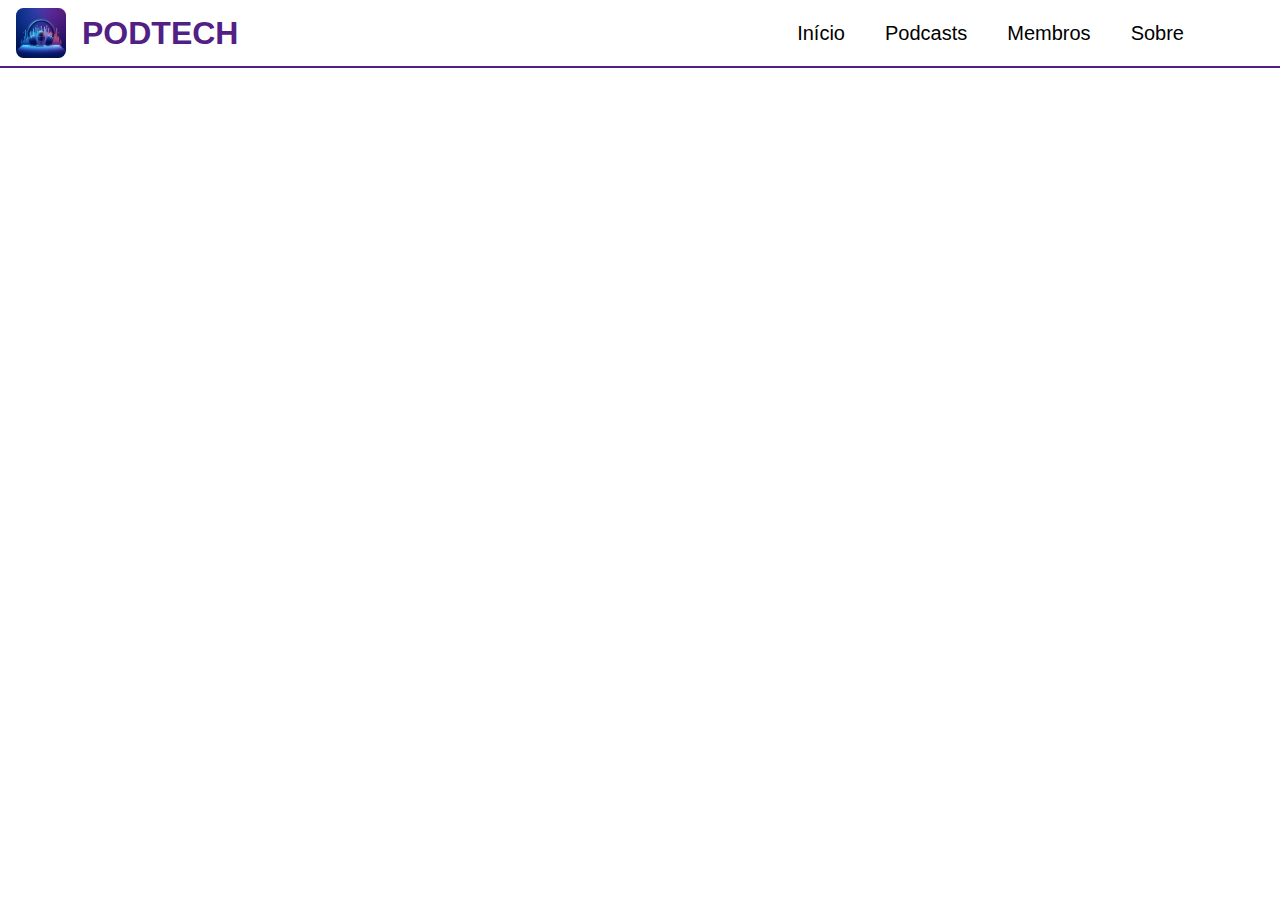
==== membros.html @ d26e4259 "🚧 Improved javascript and bugs in navbar in html fixed" ====
<!DOCTYPE html>
<html lang="pt-br">

<head>
    <meta charset="UTF-8">
    <meta name="viewport" content="width=device-width, initial-scale=1.0">
    <link rel="stylesheet" href="static/css/membros.css">
    <link rel="stylesheet" href="static/css/navbar.css">
    <link rel="shortcut icon" href="static/images/podtech.jpeg">
    <title>Área De Membros</title>
</head>

<body>
    <header>
        <nav class="container-navbar">
            <div class="logo-navbar">
                <a class="logo-navbar link-navbar-logo" href="/">
                    <img class="logo" src="static/images/podtech.jpeg" alt="Logo-Podtech">
                    <h1>PODTECH</h1>
                </a>
            </div>
            <div class="nav-list">
                <ul>
                    <li class="nav-item"><a class="link-navbar" href="/">Início</a></li>
                    <li class="nav-item"><a class="link-navbar" href="podcasts.html">Podcasts</a></li>
                    <li class="nav-item"><a class="link-navbar" href="membros.html">Membros</a></li>
                    <li class="nav-item"><a class="link-navbar" href="sobre.html">Sobre</a></li>
                </ul>
            </div>
            <div class="mobile-menu-icon">
                <button class="button-mobile-menu"><img class="icon" src="static/images/purple-menu.png"
                        alt="Menu Mobile"></button>
            </div>
        </nav>
        <div class="mobile-menu">
            <ul>
                <li class="nav-item"><a class="link-navbar" href="/">Início</a></li>
                <li class="nav-item"><a class="link-navbar" href="podcasts.html">Podcasts</a></li>
                <li class="nav-item"><a class="link-navbar" href="membros.html">Membros</a></li>
                <li class="nav-item"><a class="link-navbar" href="sobre.html">Sobre</a></li>
            </ul>
        </div>
    </header>

    <main>
        <div class="invisible-navbar"></div>
    </main>

    <script src="static/js/script.js"></script>
</body>

</html>
---- static/css/membros.css ----
* {
    margin: 0;
    padding: 0;
    box-sizing: border-box;
}
---- static/css/navbar.css ----
* {
    margin: 0;
    padding: 0;
    box-sizing: border-box;
    font-family: Arial, sans-serif;
}

a {
    text-decoration: none;
}

header {
    background-color: white;
}

.container-navbar {
    display: flex;
    position: fixed;
    background-color: white;
    width: 100%;
    justify-content: space-between;
    align-items: center;
    padding: 0.5em 6em 0.5em 1em;
    border-bottom: solid 2px #522084;
}

.invisible-navbar{
    height: 62px;
}

.logo-navbar {
    display: flex;
    align-items: center;
}

.logo {
    border-radius: 15%;
    width: 50px;
    height: 50px;
    margin: 0em 1em 0 0;
}

.link-navbar-logo {
    color: #522084;
}

.link-navbar {
    color: black;
    text-decoration: none;
}

.nav-list :hover {
    color: #522084;
}

.nav-list ul {
    display: flex;
    list-style: none;
    gap: 2em;
    font-size: 20px;
}

.mobile-menu-icon {
    display: none;
}

.mobile-menu {
    display: none;
    width: 100%;
    position: fixed;
    top: 61px;
}

@media screen and (max-width: 750px) {

    .container-navbar {
        padding: 0.5em 0.5em;
        border-bottom: solid 2px #522084;
    }

    .logo {
        height: 35px;
        width: 35px;
    }

    .logo-navbar h1 {
        font-size: 20px;
    }

    .nav-item {
        display: none;
    }

    .mobile-menu-icon {
        display: block;
    }

    .mobile-menu-icon button {
        background-color: transparent;
        border: none;
        cursor: pointer;
    }

    .mobile-menu-icon button img {
        height: 40px;
    }

    .mobile-menu :hover {
        color: #522084;
    }

    .mobile-menu ul {
        display: flex;
        flex-direction: column;
        text-align: center;
        padding-bottom: 1em;
        border-bottom: solid 1px #522094;
        background-color: rgb(236, 236, 234);
    }

    .mobile-menu .nav-item {
        display: block;
        padding-top: 1.2em;
    }

    .open {
        display: block;
    }
}
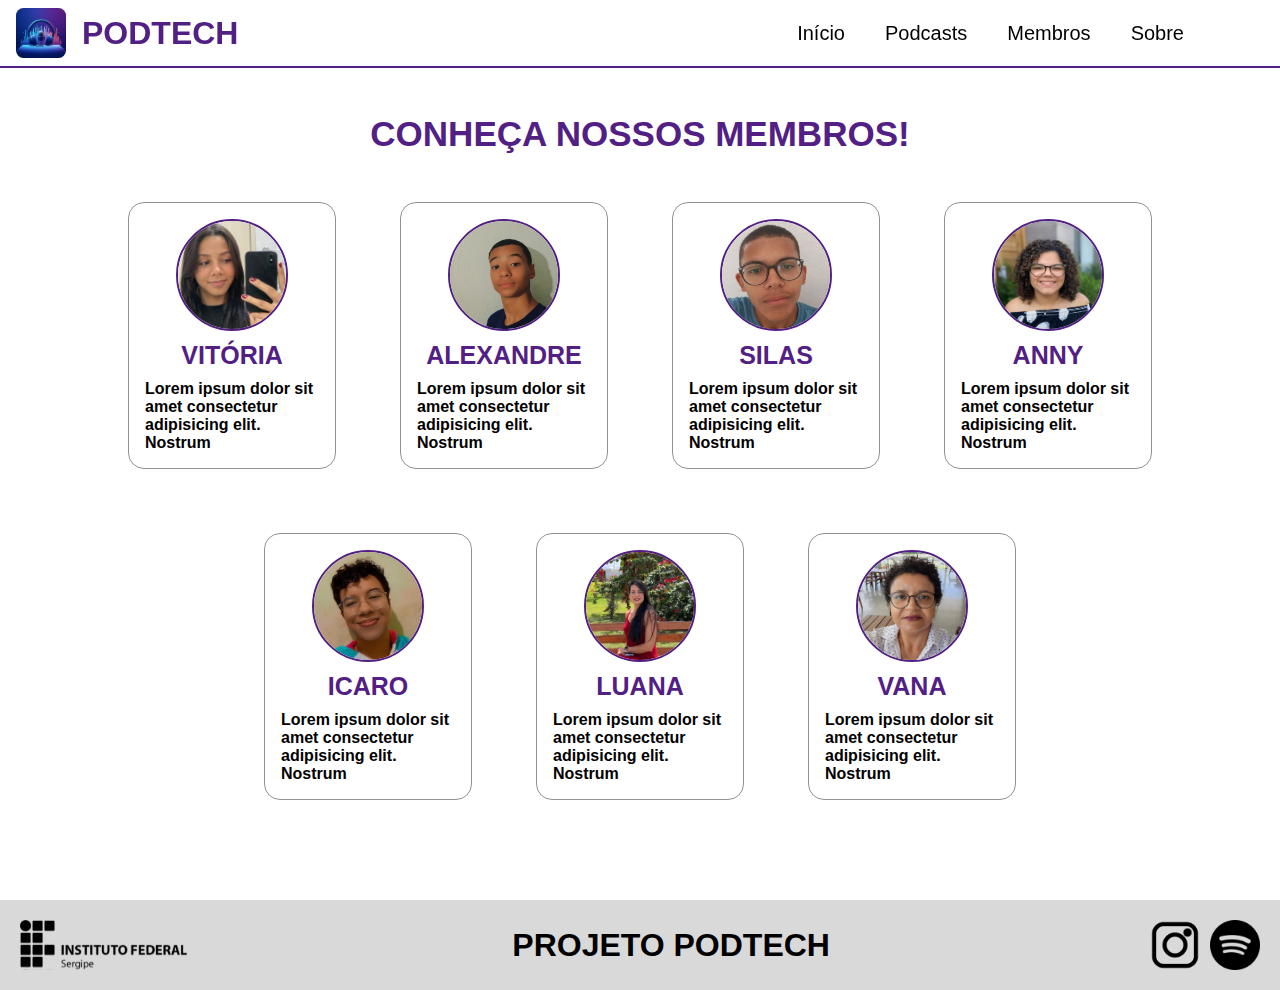
==== commit 61856207: "✨ Members page added" ====
--- a/membros.html
+++ b/membros.html
@@ -43,8 +43,64 @@
     </header>
 
     <main>
-        <div class="invisible-navbar"></div>
+        <div class="all">
+            <div class="invisible-navbar"></div>
+            <div class="members-area">
+                <div class="div-title">
+                    <h1 class="title">CONHEÇA NOSSOS MEMBROS!</h1>
+                </div>
+                <div class="all-members">
+                    <div class="all-members-child">
+                        <div class="all-members-child-item">
+                            <img class="image-members" src="static/images/foto-vitoria.jpg" alt="Foto Vitória">
+                            <p class="name-members">VITÓRIA</p>
+                            <p class="text-members">Lorem ipsum dolor sit amet consectetur adipisicing elit. Nostrum</p>
+                        </div>
+                        <div class="all-members-child-item">
+                            <img class="image-members" src="static/images/foto-alexandre.jpg" alt="Foto Silas">
+                            <p class="name-members">ALEXANDRE</p>
+                            <p class="text-members">Lorem ipsum dolor sit amet consectetur adipisicing elit. Nostrum</p>
+                        </div>
+                        <div class="all-members-child-item">
+                            <img class="image-members" src="static/images/foto-silas.jpg" alt="Foto Silas">
+                            <p class="name-members">SILAS</p>
+                            <p class="text-members">Lorem ipsum dolor sit amet consectetur adipisicing elit. Nostrum</p>
+                        </div>
+                        <div class="all-members-child-item">
+                            <img class="image-members" src="static/images/foto-anny.jpg" alt="Foto Silas">
+                            <p class="name-members">ANNY</p>
+                            <p class="text-members">Lorem ipsum dolor sit amet consectetur adipisicing elit. Nostrum</p>
+                        </div>
+                        <div class="all-members-child-item">
+                            <img class="image-members" src="static/images/foto-icaro.jpg" alt="Foto Silas">
+                            <p class="name-members">ICARO</p>
+                            <p class="text-members">Lorem ipsum dolor sit amet consectetur adipisicing elit. Nostrum</p>
+                        </div>
+                        <div class="all-members-child-item">
+                            <img class="image-members" src="static/images/foto-luana.jpeg" alt="Foto Silas">
+                            <p class="name-members">LUANA</p>
+                            <p class="text-members">Lorem ipsum dolor sit amet consectetur adipisicing elit. Nostrum</p>
+                        </div>
+                        <div class="all-members-child-item">
+                            <img class="image-members" src="static/images/foto-vana.jpg" alt="Foto Silas">
+                            <p class="name-members">VANA</p>
+                            <p class="text-members">Lorem ipsum dolor sit amet consectetur adipisicing elit. Nostrum</p>
+                        </div>
+                    </div>
+                </div>
+            </div>
+        </div>
     </main>
+    <footer>
+        <div class="footer-content">
+            <img class="footer-logo-IFS" src="static/images/logo-ifs.svg" alt="Logo IFS">
+            <h1 class="footer-title">PROJETO PODTECH</h1>
+            <div class="footer-social-logo">
+                <img class="footer-social-logo-item" src="static/images/logo-instagram.png" alt="Logo Instagram">
+                <img class="footer-social-logo-item" src="static/images/logo-spotify.png" alt="Logo Spotify">
+            </div>
+        </div>
+    </footer>
 
     <script src="static/js/script.js"></script>
 </body>
--- a/static/css/membros.css
+++ b/static/css/membros.css
@@ -1,5 +1,66 @@
+@charset "UTF-8";
+
 * {
     margin: 0;
     padding: 0;
     box-sizing: border-box;
+}
+
+.members-area {
+    margin: 3em 1em 3em 1em;
+}
+
+.div-title {
+    margin: 3em 0 3em 0;
+}
+
+.title {
+    text-align: center;
+    color: #522084;
+    font-size: 35px;
+}
+
+.all-members {}
+
+.all-members-child {
+    display: flex;
+    justify-content: center;
+    flex-wrap: wrap;
+    gap: 4em;
+}
+
+.all-members-child-item {
+    display: flex;
+    flex-direction: column;
+    align-items: center;
+    padding: 1em;
+    height: 100%;
+    width: 13em;
+    gap: 10px;
+    border: solid rgb(147, 146, 146) 1px;
+    border-radius: 1em;
+}
+
+.image-members {
+    height: 7em;
+    width: 7em;
+    border-radius: 4em;
+    border: solid #522084 2px;
+}
+
+.name-members {
+    color: #522084;
+    font-size: 25px;
+    font-weight: bold;
+}
+
+.text-members{
+    font-weight: bold;
+}
+
+@media screen and (max-width: 750px) {
+
+    .title {
+        font-size: 25px;
+    }
 }--- a/static/css/navbar.css
+++ b/static/css/navbar.css
@@ -1,3 +1,5 @@
+@charset "UTF-8";
+
 * {
     margin: 0;
     padding: 0;
@@ -16,7 +18,8 @@
 .container-navbar {
     display: flex;
     position: fixed;
-    background-color: white;
+    background-color: #ffffffb8;
+    backdrop-filter: blur(4px);
     width: 100%;
     justify-content: space-between;
     align-items: center;
@@ -24,8 +27,8 @@
     border-bottom: solid 2px #522084;
 }
 
-.invisible-navbar{
-    height: 62px;
+.invisible-navbar {
+    height: 66px;
 }
 
 .logo-navbar {
@@ -71,11 +74,45 @@
     top: 61px;
 }
 
+.all{
+    min-height: 100dvh;
+}
+
+.footer-content {
+    display: flex;
+    align-items: center;
+    justify-content: space-between;
+    background-color: #D9D9D9;
+    padding: 20px;
+    gap: 30px;
+}
+
+.footer-logo-IFS {
+    height: 50px;
+}
+
+.footer-title {
+    text-align: center;
+}
+
+.footer-social-logo-item {
+    height: 50px;
+}
+
+.footer-social-logo {
+    display: flex;
+    gap: 10px;
+}
+
 @media screen and (max-width: 750px) {
 
     .container-navbar {
         padding: 0.5em 0.5em;
         border-bottom: solid 2px #522084;
+    }
+
+    .invisible-navbar {
+        height: 60px;
     }
 
     .logo {
@@ -115,7 +152,7 @@
         text-align: center;
         padding-bottom: 1em;
         border-bottom: solid 1px #522094;
-        background-color: rgb(236, 236, 234);
+        background-color: white;
     }
 
     .mobile-menu .nav-item {
@@ -126,4 +163,26 @@
     .open {
         display: block;
     }
+}
+
+@media screen and (max-width: 650px) {
+    .footer-content {
+        display: flex;
+        flex-direction: column;
+        align-items: center;
+    }
+
+    .footer-logo-IFS {
+        height: 50px;
+    }
+
+    .footer-title {
+        text-align: center;
+        font-size: 28px;
+        order: 3;
+    }
+
+    .footer-social-logo-item {
+        height: 40px;
+    }
 }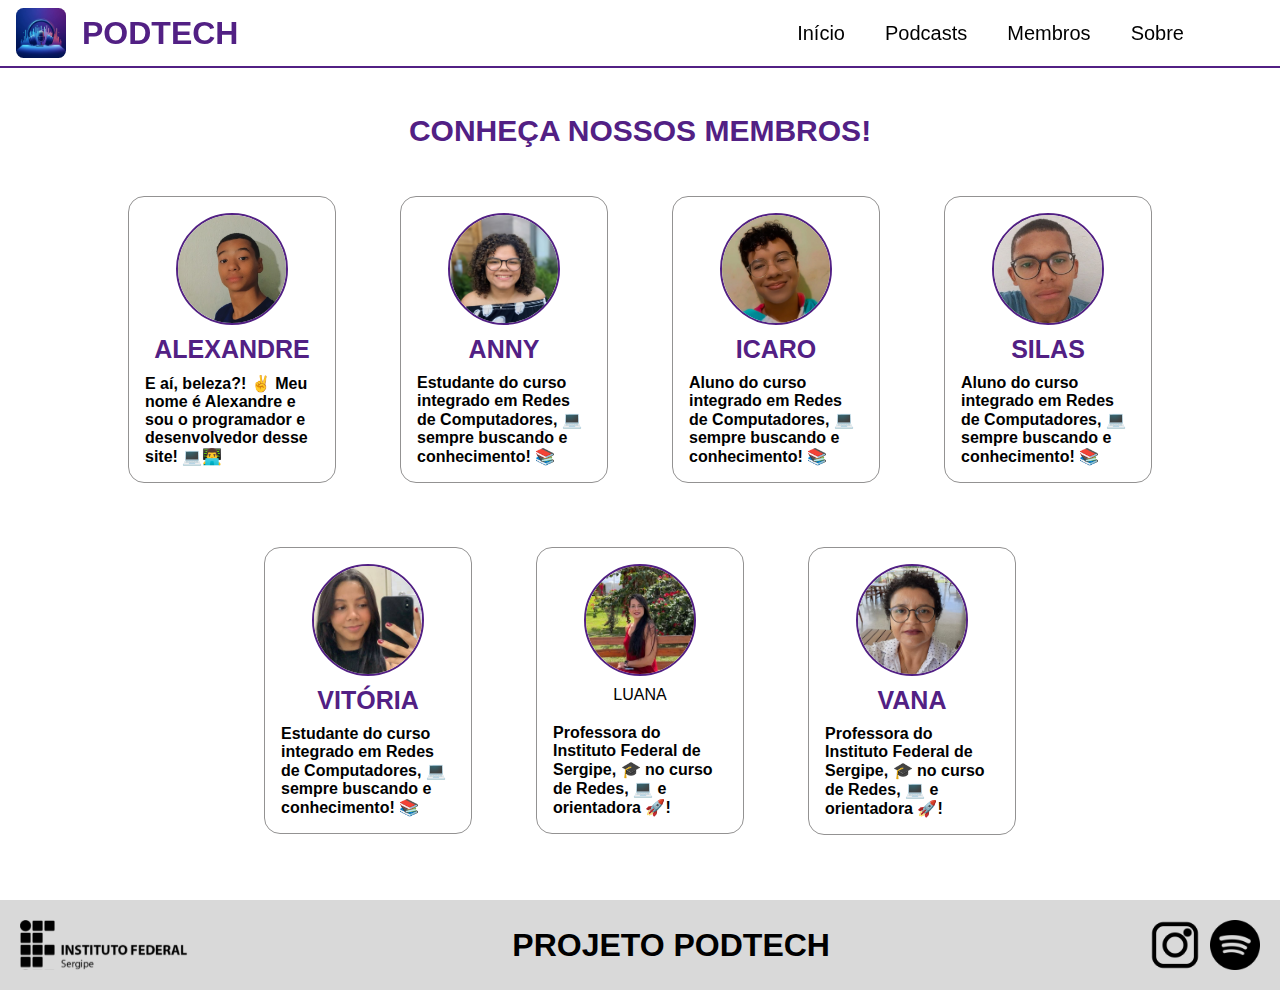
==== commit 6f02680b: "🚑️ Added member description and improved member order" ====
--- a/membros.html
+++ b/membros.html
@@ -45,47 +45,45 @@
     <main>
         <div class="all">
             <div class="invisible-navbar"></div>
-            <div class="members-area">
-                <div class="div-title">
-                    <h1 class="title">CONHEÇA NOSSOS MEMBROS!</h1>
-                </div>
-                <div class="all-members">
-                    <div class="all-members-child">
-                        <div class="all-members-child-item">
-                            <img class="image-members" src="static/images/foto-vitoria.jpg" alt="Foto Vitória">
-                            <p class="name-members">VITÓRIA</p>
-                            <p class="text-members">Lorem ipsum dolor sit amet consectetur adipisicing elit. Nostrum</p>
-                        </div>
-                        <div class="all-members-child-item">
-                            <img class="image-members" src="static/images/foto-alexandre.jpg" alt="Foto Silas">
-                            <p class="name-members">ALEXANDRE</p>
-                            <p class="text-members">Lorem ipsum dolor sit amet consectetur adipisicing elit. Nostrum</p>
-                        </div>
-                        <div class="all-members-child-item">
-                            <img class="image-members" src="static/images/foto-silas.jpg" alt="Foto Silas">
-                            <p class="name-members">SILAS</p>
-                            <p class="text-members">Lorem ipsum dolor sit amet consectetur adipisicing elit. Nostrum</p>
-                        </div>
-                        <div class="all-members-child-item">
-                            <img class="image-members" src="static/images/foto-anny.jpg" alt="Foto Silas">
-                            <p class="name-members">ANNY</p>
-                            <p class="text-members">Lorem ipsum dolor sit amet consectetur adipisicing elit. Nostrum</p>
-                        </div>
-                        <div class="all-members-child-item">
-                            <img class="image-members" src="static/images/foto-icaro.jpg" alt="Foto Silas">
-                            <p class="name-members">ICARO</p>
-                            <p class="text-members">Lorem ipsum dolor sit amet consectetur adipisicing elit. Nostrum</p>
-                        </div>
-                        <div class="all-members-child-item">
-                            <img class="image-members" src="static/images/foto-luana.jpeg" alt="Foto Silas">
-                            <p class="name-members">LUANA</p>
-                            <p class="text-members">Lorem ipsum dolor sit amet consectetur adipisicing elit. Nostrum</p>
-                        </div>
-                        <div class="all-members-child-item">
-                            <img class="image-members" src="static/images/foto-vana.jpg" alt="Foto Silas">
-                            <p class="name-members">VANA</p>
-                            <p class="text-members">Lorem ipsum dolor sit amet consectetur adipisicing elit. Nostrum</p>
-                        </div>
+            <div class="div-title">
+                <h1 class="title">CONHEÇA NOSSOS MEMBROS!</h1>
+            </div>
+            <div class="all-members">
+                <div class="all-members-child">
+                    <div class="all-members-child-item">
+                        <img class="image-members" src="static/images/foto-alexandre.jpg" alt="Foto Alexandre">
+                        <p class="name-members">ALEXANDRE</p>
+                        <p class="text-members">E aí, beleza?! ✌️ Meu nome é Alexandre e sou o programador e desenvolvedor desse site! 💻👨‍💻</p>
+                    </div>
+                    <div class="all-members-child-item">
+                        <img class="image-members" src="static/images/foto-anny.jpg" alt="Foto Anny">
+                        <p class="name-members">ANNY</p>
+                        <p class="text-members">Estudante do curso integrado em Redes de Computadores, 💻 sempre buscando e conhecimento! 📚</p>
+                    </div>
+                    <div class="all-members-child-item">
+                        <img class="image-members" src="static/images/foto-icaro.jpg" alt="Foto Icaro">
+                        <p class="name-members">ICARO</p>
+                        <p class="text-members">Aluno do curso integrado em Redes de Computadores, 💻 sempre buscando e conhecimento! 📚</p>
+                    </div>
+                    <div class="all-members-child-item">
+                        <img class="image-members" src="static/images/foto-silas.jpg" alt="Foto Silas">
+                        <p class="name-members">SILAS</p>
+                        <p class="text-members">Aluno do curso integrado em Redes de Computadores, 💻 sempre buscando e conhecimento! 📚</p>
+                    </div>
+                    <div class="all-members-child-item">
+                        <img class="image-members" src="static/images/foto-vitoria.jpg" alt="Foto Vitória">
+                        <p class="name-members">VITÓRIA</p>
+                        <p class="text-members">Estudante do curso integrado em Redes de Computadores, 💻 sempre buscando e conhecimento! 📚</p>
+                    </div>
+                    <div class="all-members-child-item">
+                        <img class="image-members" src="static/images/foto-luana.jpeg" alt="Foto Luana
+                        <p class="name-members">LUANA</p>
+                        <p class="text-members">Professora do Instituto Federal de Sergipe, 🎓 no curso de Redes, 💻 e orientadora 🚀!</p>
+                    </div>
+                    <div class="all-members-child-item">
+                        <img class="image-members" src="static/images/foto-vana.jpg" alt="Foto Vana">
+                        <p class="name-members">VANA</p>
+                        <p class="text-members">Professora do Instituto Federal de Sergipe, 🎓 no curso de Redes, 💻 e orientadora 🚀!</p>
                     </div>
                 </div>
             </div>
--- a/static/css/membros.css
+++ b/static/css/membros.css
@@ -6,8 +6,8 @@
     box-sizing: border-box;
 }
 
-.members-area {
-    margin: 3em 1em 3em 1em;
+.all{
+    min-height: 100dvh;
 }
 
 .div-title {
@@ -17,10 +17,12 @@
 .title {
     text-align: center;
     color: #522084;
-    font-size: 35px;
+    font-size: 30px;
 }
 
-.all-members {}
+.all-members {
+    margin: 3em 1em 3em 1em;
+}
 
 .all-members-child {
     display: flex;
@@ -56,11 +58,4 @@
 
 .text-members{
     font-weight: bold;
-}
-
-@media screen and (max-width: 750px) {
-
-    .title {
-        font-size: 25px;
-    }
 }--- a/static/css/navbar.css
+++ b/static/css/navbar.css
@@ -72,10 +72,6 @@
     width: 100%;
     position: fixed;
     top: 61px;
-}
-
-.all{
-    min-height: 100dvh;
 }
 
 .footer-content {
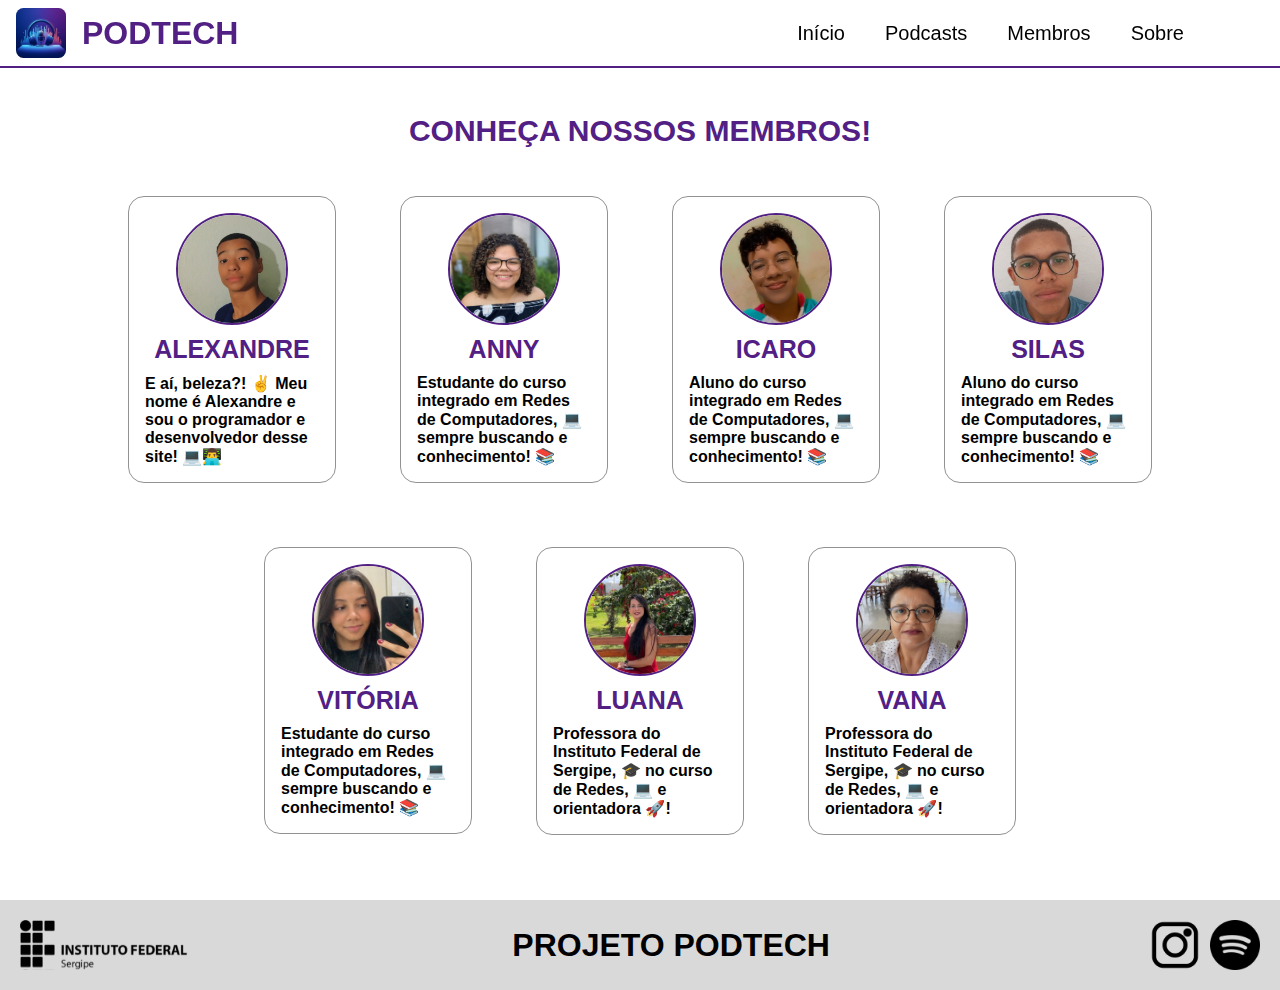
==== commit c2057997: "🐛 Bug in code line fixed" ====
--- a/membros.html
+++ b/membros.html
@@ -76,7 +76,7 @@
                         <p class="text-members">Estudante do curso integrado em Redes de Computadores, 💻 sempre buscando e conhecimento! 📚</p>
                     </div>
                     <div class="all-members-child-item">
-                        <img class="image-members" src="static/images/foto-luana.jpeg" alt="Foto Luana
+                        <img class="image-members" src="static/images/foto-luana.jpeg" alt="Foto Luana">
                         <p class="name-members">LUANA</p>
                         <p class="text-members">Professora do Instituto Federal de Sergipe, 🎓 no curso de Redes, 💻 e orientadora 🚀!</p>
                     </div>
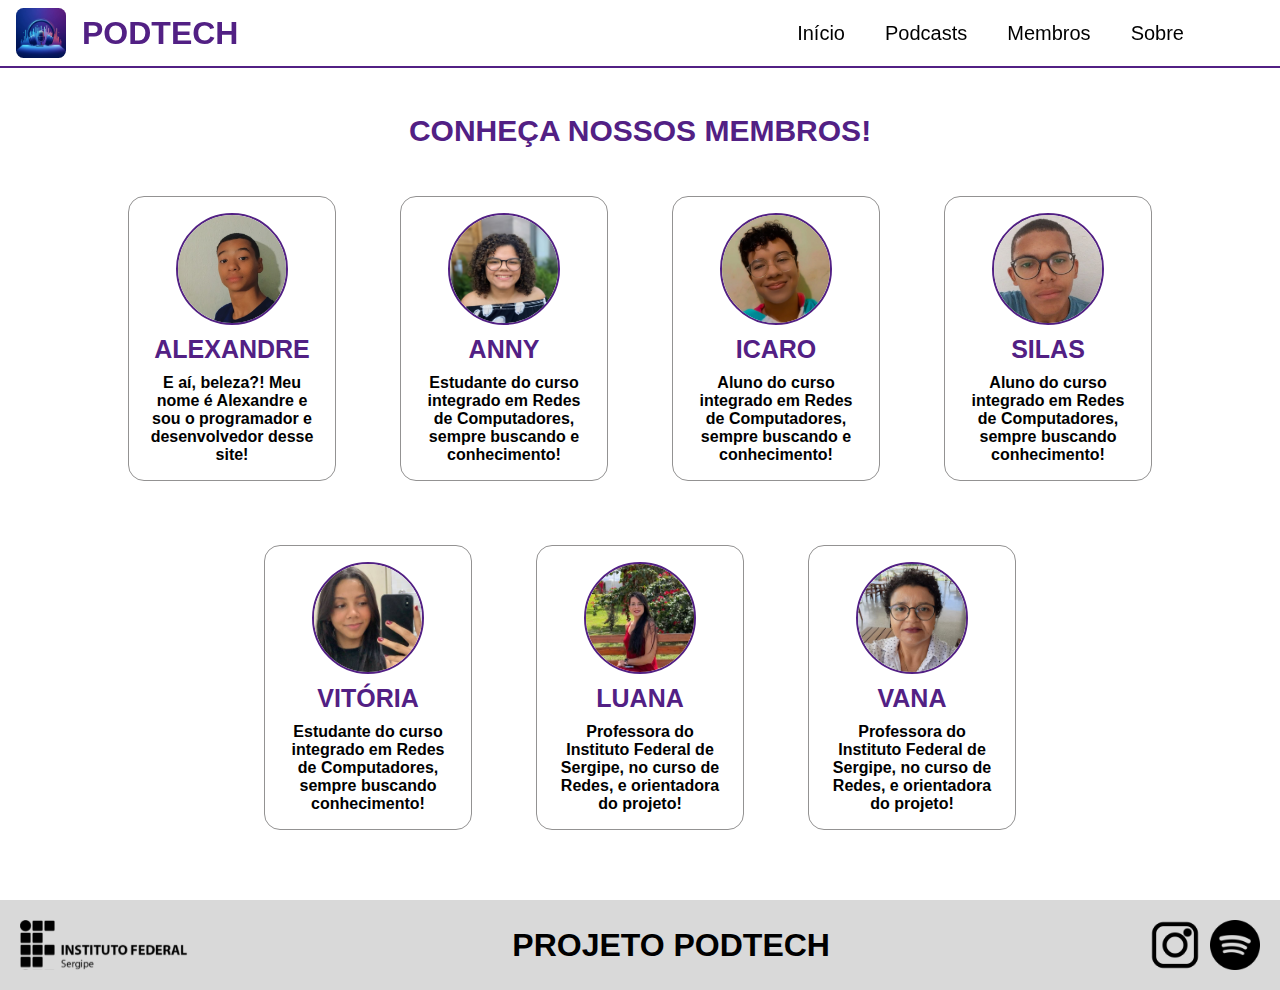
==== commit dbaf3cfa: "♻️ Visual correction, refactored code" ====
--- a/membros.html
+++ b/membros.html
@@ -53,51 +53,51 @@
                     <div class="all-members-child-item">
                         <img class="image-members" src="static/images/foto-alexandre.jpg" alt="Foto Alexandre">
                         <p class="name-members">ALEXANDRE</p>
-                        <p class="text-members">E aí, beleza?! ✌️ Meu nome é Alexandre e sou o programador e desenvolvedor desse site! 💻👨‍💻</p>
+                        <p class="text-members">E aí, beleza?! Meu nome é Alexandre e sou o programador e desenvolvedor desse site!</p>
                     </div>
                     <div class="all-members-child-item">
                         <img class="image-members" src="static/images/foto-anny.jpg" alt="Foto Anny">
                         <p class="name-members">ANNY</p>
-                        <p class="text-members">Estudante do curso integrado em Redes de Computadores, 💻 sempre buscando e conhecimento! 📚</p>
+                        <p class="text-members">Estudante do curso integrado em Redes de Computadores, sempre buscando e conhecimento!</p>
                     </div>
                     <div class="all-members-child-item">
                         <img class="image-members" src="static/images/foto-icaro.jpg" alt="Foto Icaro">
                         <p class="name-members">ICARO</p>
-                        <p class="text-members">Aluno do curso integrado em Redes de Computadores, 💻 sempre buscando e conhecimento! 📚</p>
+                        <p class="text-members">Aluno do curso integrado em Redes de Computadores, sempre buscando e conhecimento!</p>
                     </div>
                     <div class="all-members-child-item">
                         <img class="image-members" src="static/images/foto-silas.jpg" alt="Foto Silas">
                         <p class="name-members">SILAS</p>
-                        <p class="text-members">Aluno do curso integrado em Redes de Computadores, 💻 sempre buscando e conhecimento! 📚</p>
+                        <p class="text-members">Aluno do curso integrado em Redes de Computadores, sempre buscando conhecimento!</p>
                     </div>
                     <div class="all-members-child-item">
                         <img class="image-members" src="static/images/foto-vitoria.jpg" alt="Foto Vitória">
                         <p class="name-members">VITÓRIA</p>
-                        <p class="text-members">Estudante do curso integrado em Redes de Computadores, 💻 sempre buscando e conhecimento! 📚</p>
+                        <p class="text-members">Estudante do curso integrado em Redes de Computadores, sempre buscando conhecimento!</p>
                     </div>
                     <div class="all-members-child-item">
                         <img class="image-members" src="static/images/foto-luana.jpeg" alt="Foto Luana">
                         <p class="name-members">LUANA</p>
-                        <p class="text-members">Professora do Instituto Federal de Sergipe, 🎓 no curso de Redes, 💻 e orientadora 🚀!</p>
+                        <p class="text-members">Professora do Instituto Federal de Sergipe, no curso de Redes, e orientadora do projeto!</p>
                     </div>
                     <div class="all-members-child-item">
                         <img class="image-members" src="static/images/foto-vana.jpg" alt="Foto Vana">
                         <p class="name-members">VANA</p>
-                        <p class="text-members">Professora do Instituto Federal de Sergipe, 🎓 no curso de Redes, 💻 e orientadora 🚀!</p>
+                        <p class="text-members">Professora do Instituto Federal de Sergipe, no curso de Redes, e orientadora do projeto!</p>
                     </div>
                 </div>
             </div>
         </div>
     </main>
     <footer>
-        <div class="footer-content">
+        <section class="footer-content">
             <img class="footer-logo-IFS" src="static/images/logo-ifs.svg" alt="Logo IFS">
             <h1 class="footer-title">PROJETO PODTECH</h1>
             <div class="footer-social-logo">
                 <img class="footer-social-logo-item" src="static/images/logo-instagram.png" alt="Logo Instagram">
                 <img class="footer-social-logo-item" src="static/images/logo-spotify.png" alt="Logo Spotify">
             </div>
-        </div>
+        </section>
     </footer>
 
     <script src="static/js/script.js"></script>
--- a/static/css/membros.css
+++ b/static/css/membros.css
@@ -57,5 +57,6 @@
 }
 
 .text-members{
+    text-align: center;
     font-weight: bold;
 }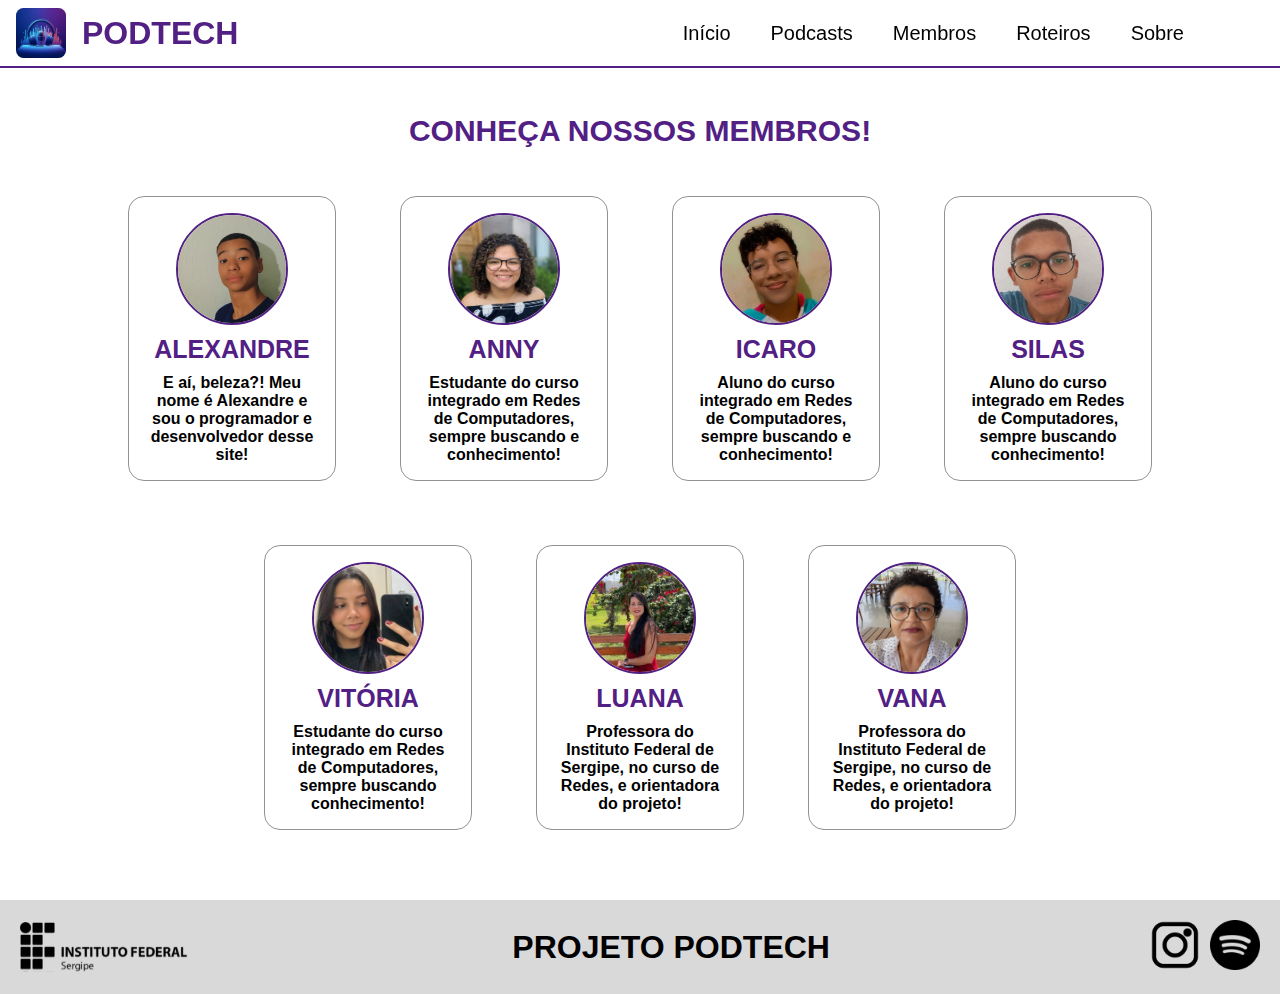
==== commit 2e06768c: "✨ Instagram, Spotify and new page links added" ====
--- a/membros.html
+++ b/membros.html
@@ -24,6 +24,7 @@
                     <li class="nav-item"><a class="link-navbar" href="/">Início</a></li>
                     <li class="nav-item"><a class="link-navbar" href="podcasts.html">Podcasts</a></li>
                     <li class="nav-item"><a class="link-navbar" href="membros.html">Membros</a></li>
+                    <li class="nav-item"><a class="link-navbar" href="roteiros.html">Roteiros</a></li>
                     <li class="nav-item"><a class="link-navbar" href="sobre.html">Sobre</a></li>
                 </ul>
             </div>
@@ -37,6 +38,7 @@
                 <li class="nav-item"><a class="link-navbar" href="/">Início</a></li>
                 <li class="nav-item"><a class="link-navbar" href="podcasts.html">Podcasts</a></li>
                 <li class="nav-item"><a class="link-navbar" href="membros.html">Membros</a></li>
+                <li class="nav-item"><a class="link-navbar" href="roteiros.html">Roteiros</a></li>
                 <li class="nav-item"><a class="link-navbar" href="sobre.html">Sobre</a></li>
             </ul>
         </div>
@@ -94,8 +96,12 @@
             <img class="footer-logo-IFS" src="static/images/logo-ifs.svg" alt="Logo IFS">
             <h1 class="footer-title">PROJETO PODTECH</h1>
             <div class="footer-social-logo">
-                <img class="footer-social-logo-item" src="static/images/logo-instagram.png" alt="Logo Instagram">
-                <img class="footer-social-logo-item" src="static/images/logo-spotify.png" alt="Logo Spotify">
+                <a href="https://www.instagram.com/projeto_podtech/">
+                    <img class="footer-social-logo-item" src="static/images/logo-instagram.png" alt="Logo Instagram">
+                </a>
+                <a href="https://open.spotify.com/show/309Ec0SKhX7Y8Y2PeycI7B?si=f7666cde3cec473f">
+                    <img class="footer-social-logo-item" src="static/images/logo-spotify.png" alt="Logo Spotify">
+                </a>
             </div>
         </section>
     </footer>
--- a/static/css/navbar.css
+++ b/static/css/navbar.css
@@ -25,6 +25,7 @@
     align-items: center;
     padding: 0.5em 6em 0.5em 1em;
     border-bottom: solid 2px #522084;
+    z-index: 1;
 }
 
 .invisible-navbar {
